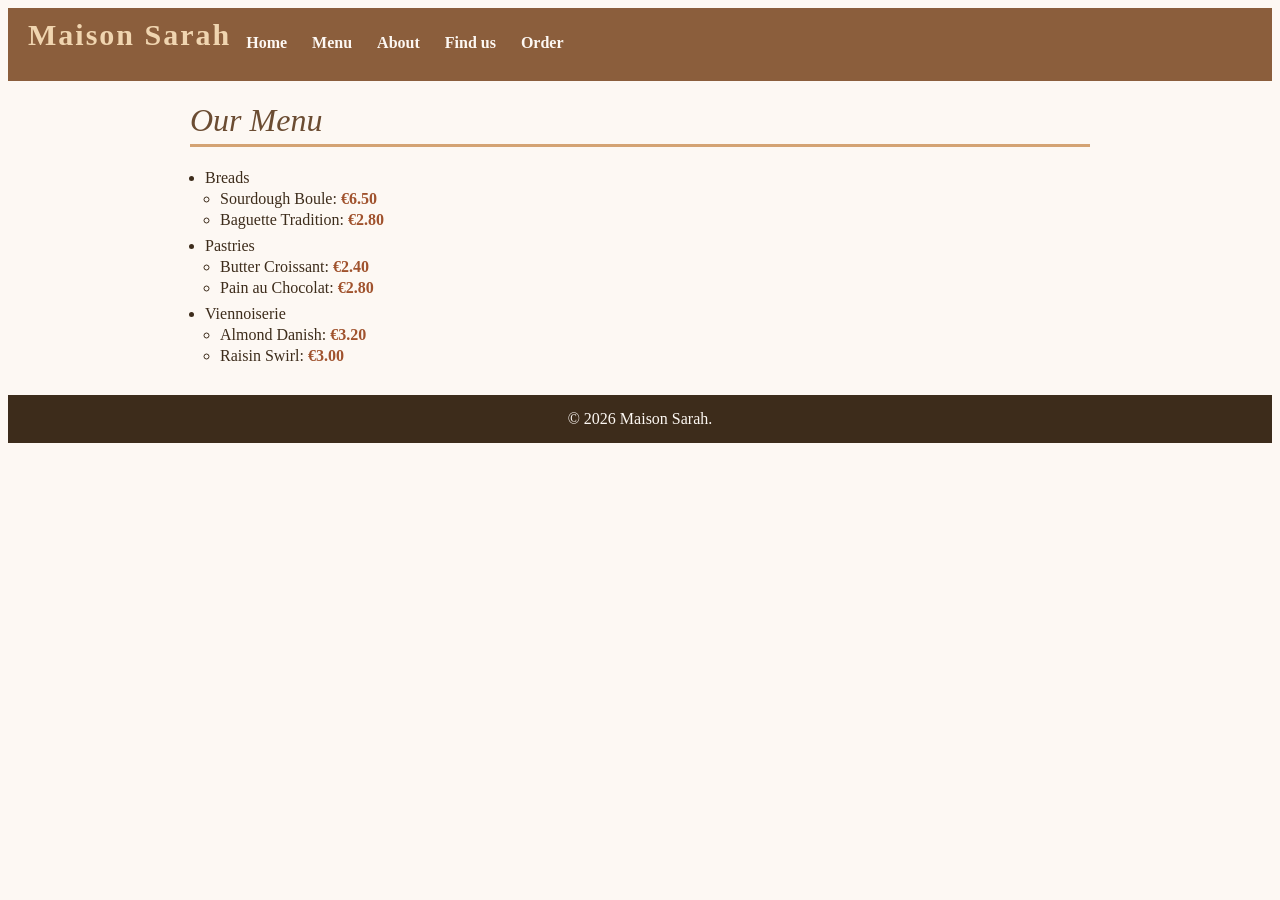
==== menu.html @ f2238221 "css styles added" ====
<!doctype HTML>
<html lang="en">
  <head>
    <meta charset="utf-8">
    <meta name="viewport" content="width=device-width, initial-scale=1.0">
    <title>Maison Sarah - Menu</title>
    <link rel="stylesheet" href="styles.css">
  </head>
  <body>
    <header>
      <div class="brand">Maison Sarah</div>
      <nav>
        <ul>
          <li><a href="index.html">Home</a></li>
          <li><a href="menu.html">Menu</a></li>
          <li><a href="index.html#about">About</a></li>
          <li><a href="index.html#find-us">Find us</a></li>
          <li><a href="order.html">Order</a></li>
        </ul>
      </nav>
    </header>
    <main>
      <h1 class="tagline">Our Menu</h1>
      <ul>
        <li>
          Breads
          <ul>
            <li>Sourdough Boule: <span class="price">€6.50</span></li>
            <li>Baguette Tradition: <span class="price">€2.80</span></li>
          </ul>
        </li>
        <li>
          Pastries
          <ul>
            <li>Butter Croissant: <span class="price">€2.40</span></li>
            <li>Pain au Chocolat: <span class="price">€2.80</span></li>
          </ul>
        </li>
        <li>
          Viennoiserie
          <ul>
            <li>Almond Danish: <span class="price">€3.20</span></li>
            <li>Raisin Swirl: <span class="price">€3.00</span></li>
          </ul>
        </li>
      </ul>
    </main>
    <footer>
      <p>&copy; 2026 Maison Sarah.</p>
    </footer>
  </body>
</html>
---- styles.css ----
body {
  background-color: #fdf8f3;
  color: #3d2c1b;
}

header {
  background-color: #8b5e3c;
  padding: 10px 20px;
}

nav ul {
  list-style: none;
  display: flex;
  gap: 25px;
}

nav a {
  color: #fdf8f3;
  text-decoration: none;
  font-weight: bold;
}

nav a:hover {
  color: #f0d5b0;
}

main {
  max-width: 900px;
  margin: 20px auto;
  padding: 0 20px;
}

h1 {
  color: #5a3a22;
  border-bottom: 3px solid #d4a373;
  padding-bottom: 5px;
}

h2 {
  color: #6b4c32;
  margin-top: 20px;
}

p {
  margin-bottom: 15px;
}

strong {
  color: #5a3a22;
}

em {
  color: #8b5e3c;
  font-style: italic;
}

img {
  max-width: 100%;
  height: auto;
  border-radius: 8px;
  box-shadow: 0 4px 12px rgba(0,0,0,0.1);
  margin: 15px 0;
}

address {
  font-style: normal;
  background-color: #f0e5d8;
  padding: 15px;
  border-radius: 8px;
  margin: 10px 0;
}

a {
  color: #8b5e3c;
}

a:hover {
  color: #5a3a22;
}

section {
  margin-bottom: 30px;
}

footer {
  background-color: #3d2c1b;
  color: #fdf8f3;
  text-align: center;
  padding: 15px;
  margin-top: 30px;
}

footer p {
  margin: 0;
}

ul {
  padding-left: 15px;
}

ul ul {
  margin-top: 3px;
  margin-bottom: 8px;
}

li {
  margin-bottom: 3px;
}

span {
  font-weight: bold;
  color: #8b5e3c;
}

.brand {
  float: left;
  font-size: 30px;
  font-weight: bold;
  color: #f0d5b0;
  letter-spacing: 2px;
}

.tagline {
  font-weight: normal;
  color: #6b4c32;
  font-style: italic;
}

.price {
  color: #a0522d;
  font-weight: bold;
}
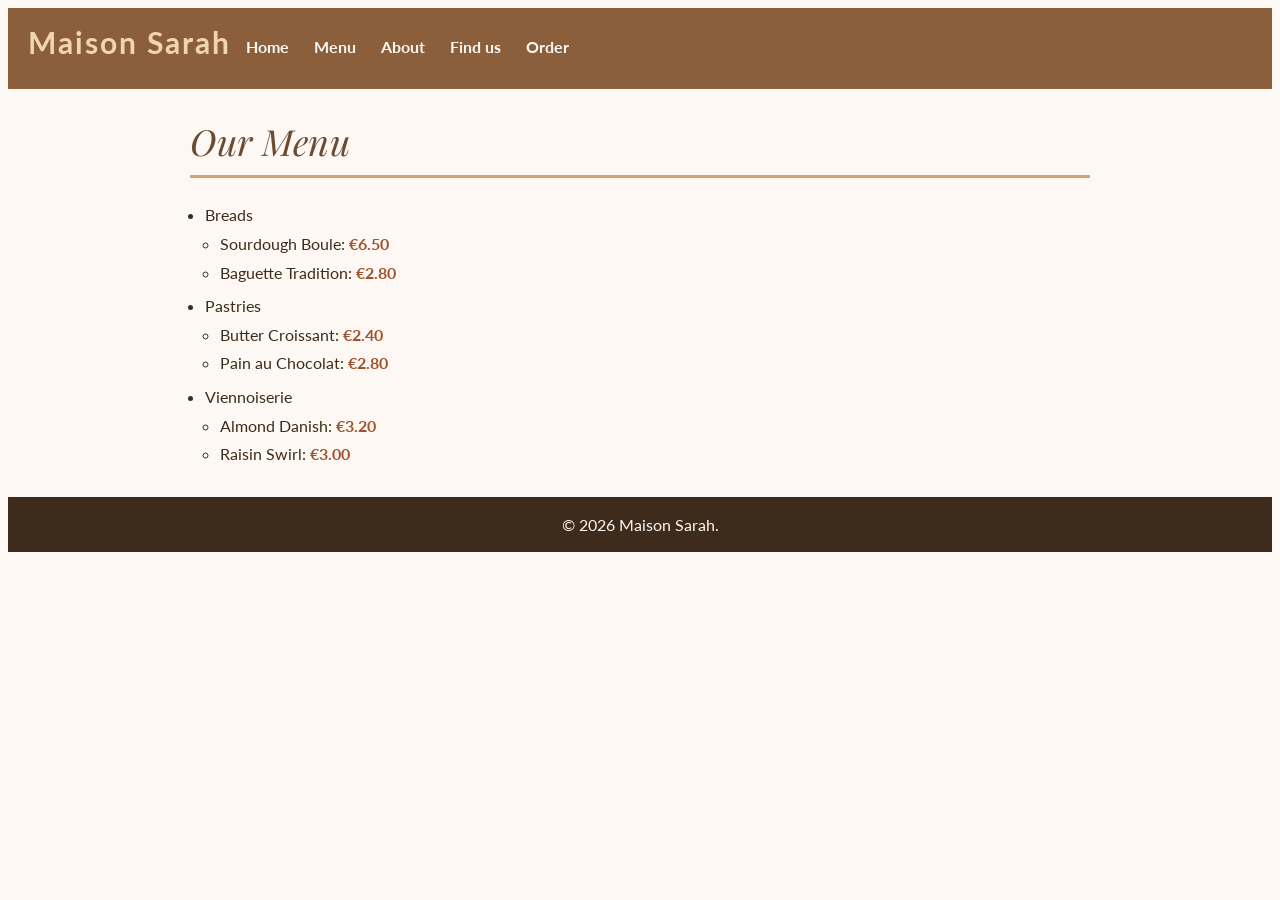
==== commit 9dfefed8: "Add type system with Playfair Display and Lato on a rem scale" ====
--- a/menu.html
+++ b/menu.html
@@ -4,6 +4,9 @@
     <meta charset="utf-8">
     <meta name="viewport" content="width=device-width, initial-scale=1.0">
     <title>Maison Sarah - Menu</title>
+    <link rel="preconnect" href="https://fonts.googleapis.com">
+    <link rel="preconnect" href="https://fonts.gstatic.com" crossorigin>
+    <link href="https://fonts.googleapis.com/css2?family=Lato:wght@400;700&family=Playfair+Display:wght@600;700&display=swap" rel="stylesheet">
     <link rel="stylesheet" href="styles.css">
   </head>
   <body>
--- a/styles.css
+++ b/styles.css
@@ -1,4 +1,10 @@
+html {
+  font-size: 62.5%;
+}
 body {
+  font-size: 1.6rem;
+  font-family: "Lato", sans-serif;
+  line-height: 1.6;
   background-color: #fdf8f3;
   color: #3d2c1b;
 }
@@ -31,12 +37,17 @@
 }
 
 h1 {
+  font-family: "Playfair Display", serif;
+  font-size: 3.6rem;
+  letter-spacing: 0.05rem;
   color: #5a3a22;
   border-bottom: 3px solid #d4a373;
   padding-bottom: 5px;
 }
 
 h2 {
+  font-family: "Playfair Display", serif;
+  font-size: 2.4rem;
   color: #6b4c32;
   margin-top: 20px;
 }
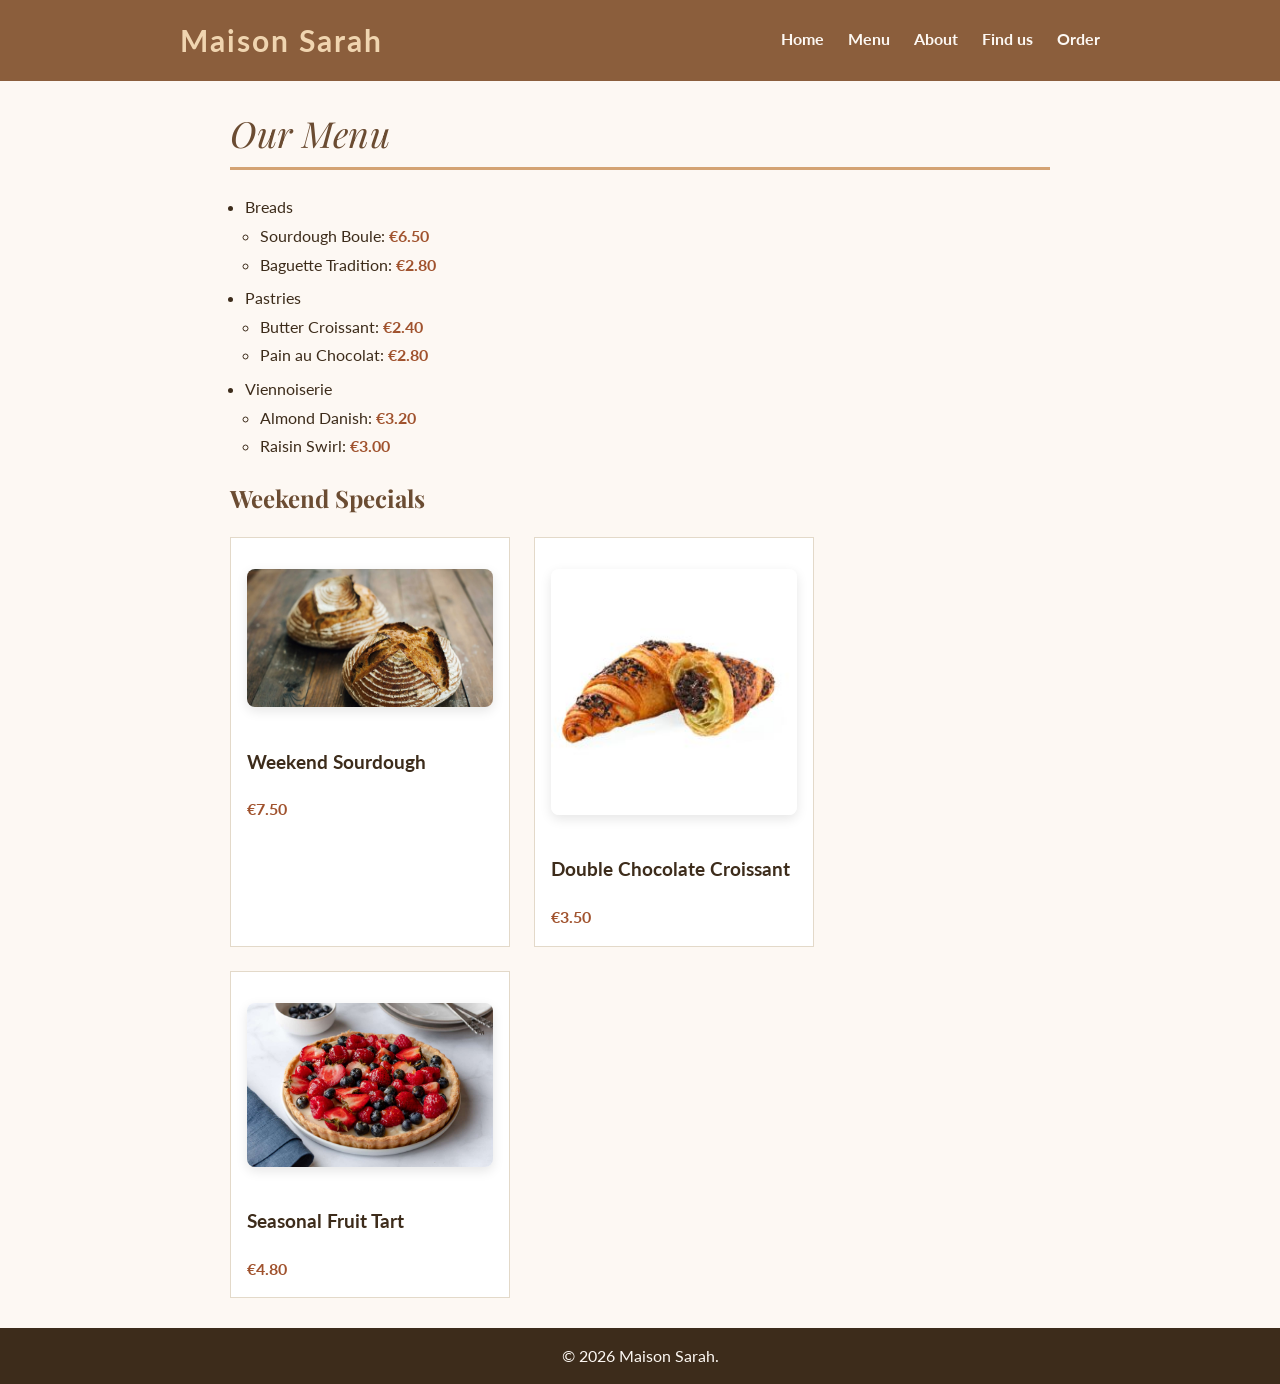
==== commit 23744f79: "Add container, flexbox nav, and weekend specials card row" ====
--- a/menu.html
+++ b/menu.html
@@ -1,55 +1,94 @@
-<!doctype HTML>
+<!doctype html>
 <html lang="en">
   <head>
-    <meta charset="utf-8">
-    <meta name="viewport" content="width=device-width, initial-scale=1.0">
+    <meta charset="utf-8" />
+    <meta name="viewport" content="width=device-width, initial-scale=1.0" />
     <title>Maison Sarah - Menu</title>
-    <link rel="preconnect" href="https://fonts.googleapis.com">
-    <link rel="preconnect" href="https://fonts.gstatic.com" crossorigin>
-    <link href="https://fonts.googleapis.com/css2?family=Lato:wght@400;700&family=Playfair+Display:wght@600;700&display=swap" rel="stylesheet">
-    <link rel="stylesheet" href="styles.css">
+    <link rel="preconnect" href="https://fonts.googleapis.com" />
+    <link rel="preconnect" href="https://fonts.gstatic.com" crossorigin />
+    <link
+      href="https://fonts.googleapis.com/css2?family=Lato:wght@400;700&family=Playfair+Display:wght@600;700&display=swap"
+      rel="stylesheet"
+    />
+    <link rel="stylesheet" href="styles.css" />
   </head>
   <body>
     <header>
-      <div class="brand">Maison Sarah</div>
-      <nav>
-        <ul>
-          <li><a href="index.html">Home</a></li>
-          <li><a href="menu.html">Menu</a></li>
-          <li><a href="index.html#about">About</a></li>
-          <li><a href="index.html#find-us">Find us</a></li>
-          <li><a href="order.html">Order</a></li>
-        </ul>
-      </nav>
+      <div class="container header-bar">
+        <div class="brand">Maison Sarah</div>
+        <nav>
+          <ul>
+            <li><a href="index.html">Home</a></li>
+            <li><a href="menu.html">Menu</a></li>
+            <li><a href="index.html#about">About</a></li>
+            <li><a href="index.html#find-us">Find us</a></li>
+            <li><a href="order.html">Order</a></li>
+          </ul>
+        </nav>
+      </div>
     </header>
     <main>
-      <h1 class="tagline">Our Menu</h1>
-      <ul>
-        <li>
-          Breads
-          <ul>
-            <li>Sourdough Boule: <span class="price">€6.50</span></li>
-            <li>Baguette Tradition: <span class="price">€2.80</span></li>
-          </ul>
-        </li>
-        <li>
-          Pastries
-          <ul>
-            <li>Butter Croissant: <span class="price">€2.40</span></li>
-            <li>Pain au Chocolat: <span class="price">€2.80</span></li>
-          </ul>
-        </li>
-        <li>
-          Viennoiserie
-          <ul>
-            <li>Almond Danish: <span class="price">€3.20</span></li>
-            <li>Raisin Swirl: <span class="price">€3.00</span></li>
-          </ul>
-        </li>
-      </ul>
+      <div class="container">
+        <h1 class="tagline">Our Menu</h1>
+        <ul>
+          <li>
+            Breads
+            <ul>
+              <li>Sourdough Boule: <span class="price">€6.50</span></li>
+              <li>Baguette Tradition: <span class="price">€2.80</span></li>
+            </ul>
+          </li>
+          <li>
+            Pastries
+            <ul>
+              <li>Butter Croissant: <span class="price">€2.40</span></li>
+              <li>Pain au Chocolat: <span class="price">€2.80</span></li>
+            </ul>
+          </li>
+          <li>
+            Viennoiserie
+            <ul>
+              <li>Almond Danish: <span class="price">€3.20</span></li>
+              <li>Raisin Swirl: <span class="price">€3.00</span></li>
+            </ul>
+          </li>
+        </ul>
+        <section id="weekend-specials">
+          <h2>Weekend Specials</h2>
+          <div class="card-row">
+            <article class="card">
+              <img
+                src="images/sourdough.png"
+                alt="A large round sourdough loaf"
+                loading="lazy"
+              />
+              <h3>Weekend Sourdough</h3>
+              <span class="price">€7.50</span>
+            </article>
+            <article class="card">
+              <img
+                src="images/chocolate-croissant.jpg"
+                alt="croissant with dark chocolate"
+                loading="lazy"
+              />
+              <h3>Double Chocolate Croissant</h3>
+              <span class="price">€3.50</span>
+            </article>
+            <article class="card">
+              <img
+                src="images/fruit-tart.jpg"
+                alt="fruit tart topped with fresh strawberries and blueberries."
+                loading="lazy"
+              />
+              <h3>Seasonal Fruit Tart</h3>
+              <span class="price">€4.80</span>
+            </article>
+          </div>
+        </section>
+      </div>
     </main>
     <footer>
       <p>&copy; 2026 Maison Sarah.</p>
     </footer>
   </body>
-</html>+</html>
--- a/styles.css
+++ b/styles.css
@@ -1,3 +1,7 @@
+* {
+  box-sizing: border-box;
+}
+
 html {
   font-size: 62.5%;
 }
@@ -7,6 +11,7 @@
   line-height: 1.6;
   background-color: #fdf8f3;
   color: #3d2c1b;
+  margin: 0;
 }
 
 header {
@@ -14,10 +19,21 @@
   padding: 10px 20px;
 }
 
+.header-bar {
+  display: flex;
+  justify-content: space-between;
+  align-items: center;
+  padding: 1.2rem 2rem;
+}
+
+nav {
+  display: flex;
+}
+
 nav ul {
   list-style: none;
   display: flex;
-  gap: 25px;
+  gap: 2.4rem;
 }
 
 nav a {
@@ -34,6 +50,12 @@
   max-width: 900px;
   margin: 20px auto;
   padding: 0 20px;
+}
+
+.container {
+  max-width: 96rem;
+  margin: 0 auto;
+  padding: 0 2rem;
 }
 
 h1 {
@@ -69,7 +91,7 @@
   max-width: 100%;
   height: auto;
   border-radius: 8px;
-  box-shadow: 0 4px 12px rgba(0,0,0,0.1);
+  box-shadow: 0 4px 12px rgba(0, 0, 0, 0.1);
   margin: 15px 0;
 }
 
@@ -141,3 +163,20 @@
   color: #a0522d;
   font-weight: bold;
 }
+
+.card-row {
+  display: flex;
+  flex-wrap: wrap;
+  gap: 2.4rem;
+}
+
+.card {
+  background-color: #ffffff;
+  border: 1px solid #e3d9c9;
+  padding: 1.6rem;
+  max-width: 28rem;
+}
+
+.card img {
+  width: 100%;
+}
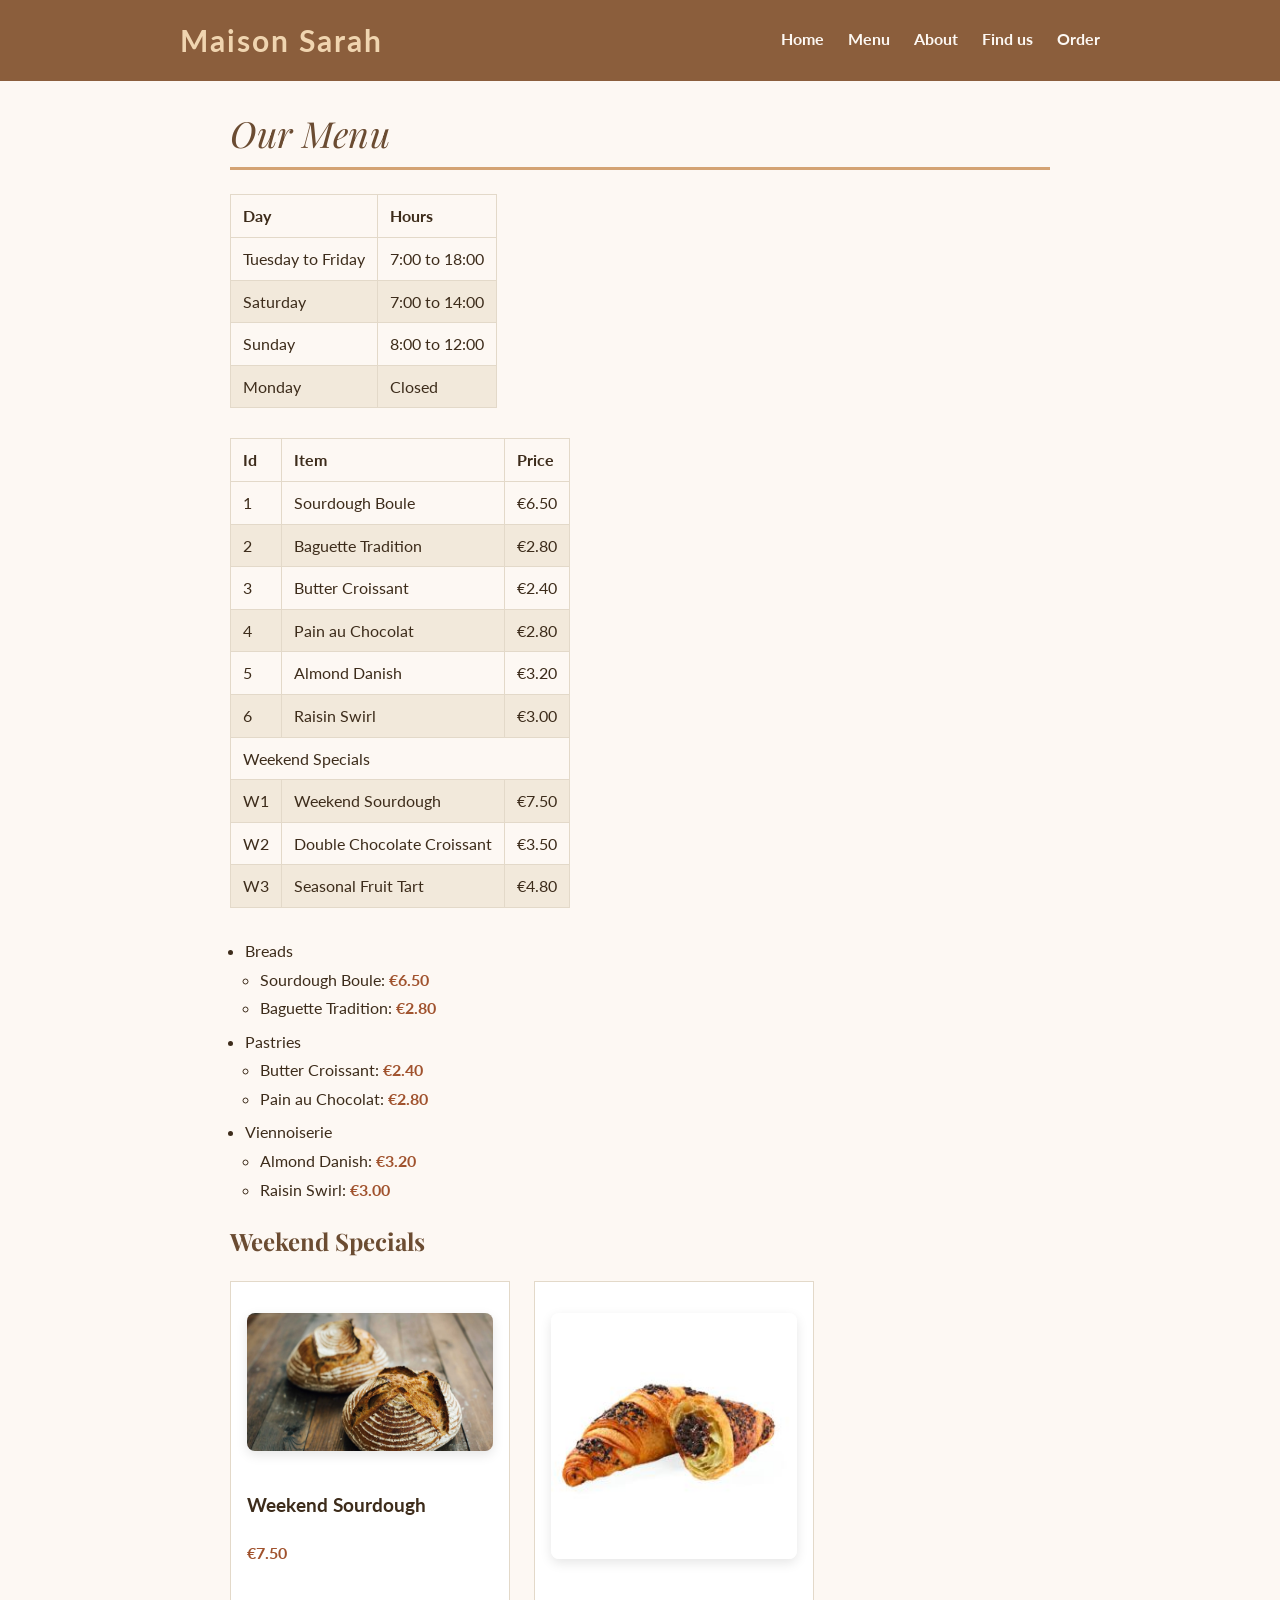
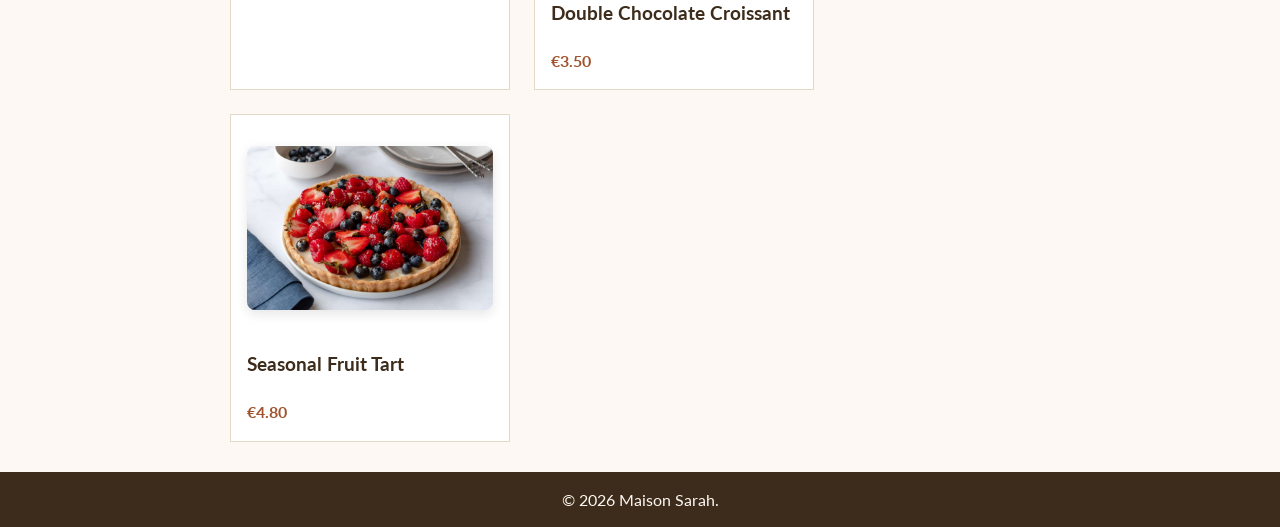
==== commit 93f30fe4: "Add hours and price tables and the weekend pre-order form" ====
--- a/menu.html
+++ b/menu.html
@@ -30,6 +30,95 @@
     <main>
       <div class="container">
         <h1 class="tagline">Our Menu</h1>
+        <section id="openning-times">
+          <table>
+            <thead>
+              <tr>
+                <th>Day</th>
+                <th>Hours</th>
+              </tr>
+            </thead>
+            <tbody>
+              <tr>
+                <td>Tuesday to Friday</td>
+                <td>7:00 to 18:00</td>
+              </tr>
+              <tr>
+                <td>Saturday</td>
+                <td>7:00 to 14:00</td>
+              </tr>
+              <tr>
+                <td>Sunday</td>
+                <td>8:00 to 12:00</td>
+              </tr>
+              <tr>
+                <td>Monday</td>
+                <td>Closed</td>
+              </tr>
+            </tbody>
+          </table>
+        </section>
+        <section id="pricing">
+          <table>
+            <thead>
+              <tr>
+                <th>Id</th>
+                <th>Item</th>
+                <th>Price</th>
+              </tr>
+            </thead>
+            <tbody>
+              <tr>
+                <td>1</td>
+                <td>Sourdough Boule</td>
+                <td>€6.50</td>
+              </tr>
+              <tr>
+                <td>2</td>
+                <td>Baguette Tradition</td>
+                <td>€2.80</td>
+              </tr>
+              <tr>
+                <td>3</td>
+                <td>Butter Croissant</td>
+                <td>€2.40</td>
+              </tr>
+              <tr>
+                <td>4</td>
+                <td>Pain au Chocolat</td>
+                <td>€2.80</td>
+              </tr>
+              <tr>
+                <td>5</td>
+                <td>Almond Danish</td>
+                <td>€3.20</td>
+              </tr>
+              <tr>
+                <td>6</td>
+                <td>Raisin Swirl</td>
+                <td>€3.00</td>
+              </tr>
+              <tr>
+                <td colspan="3">Weekend Specials</td>
+              </tr>
+              <tr>
+                <td>W1</td>
+                <td>Weekend Sourdough</td>
+                <td>€7.50</td>
+              </tr>
+              <tr>
+                <td>W2</td>
+                <td>Double Chocolate Croissant</td>
+                <td>€3.50</td>
+              </tr>
+              <tr>
+                <td>W3</td>
+                <td>Seasonal Fruit Tart</td>
+                <td>€4.80</td>
+              </tr>
+            </tbody>
+          </table>
+        </section>
         <ul>
           <li>
             Breads
--- a/styles.css
+++ b/styles.css
@@ -180,3 +180,144 @@
 .card img {
   width: 100%;
 }
+
+table {
+  border-collapse: collapse;
+}
+
+th,
+td {
+  border: 1px solid #e3d9c9;
+  padding: 0.8rem 1.2rem;
+  text-align: left;
+}
+
+tbody tr:nth-child(even) {
+  background-color: #f2e9db;
+}
+
+.field {
+  padding: 0.8rem;
+  border: 1px solid #c9bda9;
+  width: 100%;
+  max-width: 40rem;
+  background: #fff;
+  border-radius: 4px;
+  box-sizing: border-box;
+}
+
+.field:focus {
+  outline: 3px solid #e9b872;
+  outline-offset: 1px;
+  border-color: #d4a35a;
+}
+
+.field:required {
+  border-left: 4px solid #8a5a2e;
+}
+
+label {
+  display: block;
+  font-weight: 700;
+  margin-bottom: 0.4rem;
+  font-family: "Lato", sans-serif;
+  font-size: 1.6rem;
+  color: #2d241a;
+}
+.choice {
+  display: flex;
+  align-items: center;
+  gap: 0.6rem;
+  margin-bottom: 0.6rem;
+  font-family: "Lato", sans-serif;
+  font-size: 1.6rem;
+}
+
+.choice label {
+  display: inline;
+  font-weight: 400;
+  margin-bottom: 0;
+  font-size: 1.6rem;
+  cursor: pointer;
+}
+
+.choice input[type="radio"],
+.choice input[type="checkbox"] {
+  width: 1.8rem;
+  height: 1.8rem;
+  accent-color: #8a5a2e;
+  flex-shrink: 0;
+  cursor: pointer;
+}
+
+.field-group {
+  margin-bottom: 2.4rem;
+}
+
+.field-group legend {
+  font-family: "Playfair Display", serif;
+  font-weight: 700;
+  font-size: 2rem;
+  color: #3a2c1e;
+  margin-bottom: 0.8rem;
+  padding: 0;
+}
+fieldset {
+  border: none;
+  padding: 0;
+  margin: 0 0 2.8rem 0;
+}
+.submit-wrap {
+  margin-top: 1.6rem;
+}
+
+.btn-submit {
+  background: #8a5a2e;
+  border: none;
+  padding: 1rem 3.2rem;
+  color: #fff;
+  border-radius: 40px;
+  border: 1px solid #6f4a27;
+}
+
+.btn-submit:hover {
+  background: #704a24;
+}
+
+.btn-submit:focus {
+  outline: 3px solid #e9b872;
+  outline-offset: 2px;
+}
+
+textarea.field {
+  resize: vertical;
+  min-height: 8rem;
+  font-family: "Lato", sans-serif;
+}
+
+select.field {
+  appearance: auto;
+  background: #fff;
+  font-family: "Lato", sans-serif;
+}
+
+.choice-group {
+  display: flex;
+  flex-direction: column;
+  gap: 0.2rem;
+  margin-top: 0.2rem;
+}
+
+.note-hint {
+  font-size: 1.4rem;
+  color: #5a4d3c;
+  margin-top: -0.2rem;
+  margin-bottom: 0.6rem;
+  font-family: "Lato", sans-serif;
+}
+
+.order-form-container {
+  max-width: 70rem;
+  margin: 0 auto;
+  padding: 1rem 0 2rem;
+}
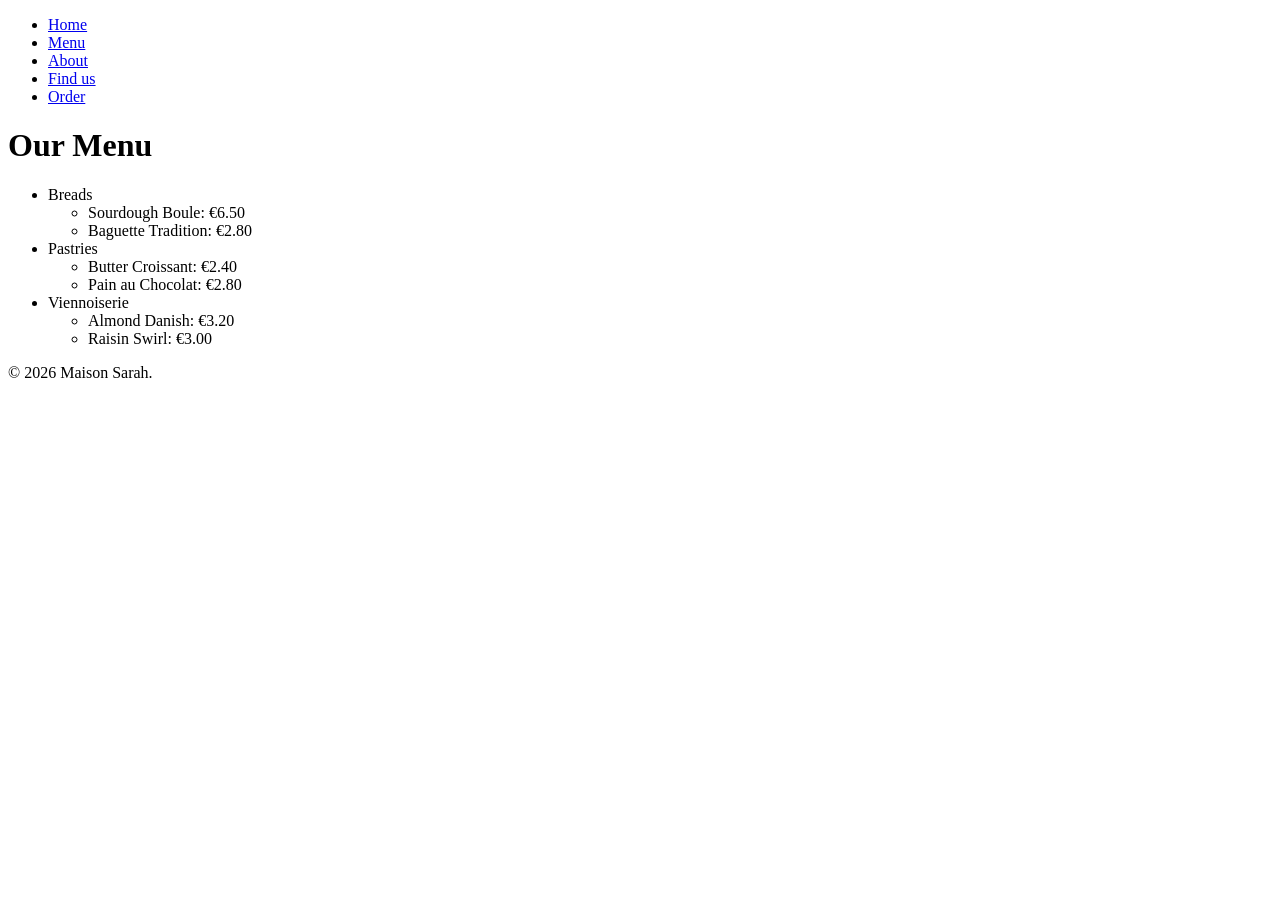
==== commit 6b5a4bdc: "Merge pull request #2 from mega6382/exercise-03-page-structure Exercise 03 page structure" ====
--- a/menu.html
+++ b/menu.html
@@ -1,183 +1,50 @@
-<!doctype html>
+<!doctype HTML>
 <html lang="en">
   <head>
-    <meta charset="utf-8" />
-    <meta name="viewport" content="width=device-width, initial-scale=1.0" />
+    <meta charset="utf-8">
+    <meta name="viewport" content="width=device-width, initial-scale=1.0">
     <title>Maison Sarah - Menu</title>
-    <link rel="preconnect" href="https://fonts.googleapis.com" />
-    <link rel="preconnect" href="https://fonts.gstatic.com" crossorigin />
-    <link
-      href="https://fonts.googleapis.com/css2?family=Lato:wght@400;700&family=Playfair+Display:wght@600;700&display=swap"
-      rel="stylesheet"
-    />
-    <link rel="stylesheet" href="styles.css" />
   </head>
   <body>
     <header>
-      <div class="container header-bar">
-        <div class="brand">Maison Sarah</div>
-        <nav>
-          <ul>
-            <li><a href="index.html">Home</a></li>
-            <li><a href="menu.html">Menu</a></li>
-            <li><a href="index.html#about">About</a></li>
-            <li><a href="index.html#find-us">Find us</a></li>
-            <li><a href="order.html">Order</a></li>
-          </ul>
-        </nav>
-      </div>
+      <nav>
+        <ul>
+          <li><a href="index.html">Home</a></li>
+          <li><a href="menu.html">Menu</a></li>
+          <li><a href="index.html#about">About</a></li>
+          <li><a href="index.html#find-us">Find us</a></li>
+          <li><a href="order.html">Order</a></li>
+        </ul>
+      </nav>
     </header>
     <main>
-      <div class="container">
-        <h1 class="tagline">Our Menu</h1>
-        <section id="openning-times">
-          <table>
-            <thead>
-              <tr>
-                <th>Day</th>
-                <th>Hours</th>
-              </tr>
-            </thead>
-            <tbody>
-              <tr>
-                <td>Tuesday to Friday</td>
-                <td>7:00 to 18:00</td>
-              </tr>
-              <tr>
-                <td>Saturday</td>
-                <td>7:00 to 14:00</td>
-              </tr>
-              <tr>
-                <td>Sunday</td>
-                <td>8:00 to 12:00</td>
-              </tr>
-              <tr>
-                <td>Monday</td>
-                <td>Closed</td>
-              </tr>
-            </tbody>
-          </table>
-        </section>
-        <section id="pricing">
-          <table>
-            <thead>
-              <tr>
-                <th>Id</th>
-                <th>Item</th>
-                <th>Price</th>
-              </tr>
-            </thead>
-            <tbody>
-              <tr>
-                <td>1</td>
-                <td>Sourdough Boule</td>
-                <td>€6.50</td>
-              </tr>
-              <tr>
-                <td>2</td>
-                <td>Baguette Tradition</td>
-                <td>€2.80</td>
-              </tr>
-              <tr>
-                <td>3</td>
-                <td>Butter Croissant</td>
-                <td>€2.40</td>
-              </tr>
-              <tr>
-                <td>4</td>
-                <td>Pain au Chocolat</td>
-                <td>€2.80</td>
-              </tr>
-              <tr>
-                <td>5</td>
-                <td>Almond Danish</td>
-                <td>€3.20</td>
-              </tr>
-              <tr>
-                <td>6</td>
-                <td>Raisin Swirl</td>
-                <td>€3.00</td>
-              </tr>
-              <tr>
-                <td colspan="3">Weekend Specials</td>
-              </tr>
-              <tr>
-                <td>W1</td>
-                <td>Weekend Sourdough</td>
-                <td>€7.50</td>
-              </tr>
-              <tr>
-                <td>W2</td>
-                <td>Double Chocolate Croissant</td>
-                <td>€3.50</td>
-              </tr>
-              <tr>
-                <td>W3</td>
-                <td>Seasonal Fruit Tart</td>
-                <td>€4.80</td>
-              </tr>
-            </tbody>
-          </table>
-        </section>
-        <ul>
-          <li>
-            Breads
-            <ul>
-              <li>Sourdough Boule: <span class="price">€6.50</span></li>
-              <li>Baguette Tradition: <span class="price">€2.80</span></li>
-            </ul>
-          </li>
-          <li>
-            Pastries
-            <ul>
-              <li>Butter Croissant: <span class="price">€2.40</span></li>
-              <li>Pain au Chocolat: <span class="price">€2.80</span></li>
-            </ul>
-          </li>
-          <li>
-            Viennoiserie
-            <ul>
-              <li>Almond Danish: <span class="price">€3.20</span></li>
-              <li>Raisin Swirl: <span class="price">€3.00</span></li>
-            </ul>
-          </li>
-        </ul>
-        <section id="weekend-specials">
-          <h2>Weekend Specials</h2>
-          <div class="card-row">
-            <article class="card">
-              <img
-                src="images/sourdough.png"
-                alt="A large round sourdough loaf"
-                loading="lazy"
-              />
-              <h3>Weekend Sourdough</h3>
-              <span class="price">€7.50</span>
-            </article>
-            <article class="card">
-              <img
-                src="images/chocolate-croissant.jpg"
-                alt="croissant with dark chocolate"
-                loading="lazy"
-              />
-              <h3>Double Chocolate Croissant</h3>
-              <span class="price">€3.50</span>
-            </article>
-            <article class="card">
-              <img
-                src="images/fruit-tart.jpg"
-                alt="fruit tart topped with fresh strawberries and blueberries."
-                loading="lazy"
-              />
-              <h3>Seasonal Fruit Tart</h3>
-              <span class="price">€4.80</span>
-            </article>
-          </div>
-        </section>
-      </div>
+      <h1>Our Menu</h1>
+      <ul>
+        <li>
+          Breads
+          <ul>
+            <li>Sourdough Boule: <span>€6.50</span></li>
+            <li>Baguette Tradition: <span>€2.80</span></li>
+          </ul>
+        </li>
+        <li>
+          Pastries
+          <ul>
+            <li>Butter Croissant: <span>€2.40</span></li>
+            <li>Pain au Chocolat: <span>€2.80</span></li>
+          </ul>
+        </li>
+        <li>
+          Viennoiserie
+          <ul>
+            <li>Almond Danish: <span>€3.20</span></li>
+            <li>Raisin Swirl: <span>€3.00</span></li>
+          </ul>
+        </li>
+      </ul>
     </main>
     <footer>
       <p>&copy; 2026 Maison Sarah.</p>
     </footer>
   </body>
-</html>
+</html>
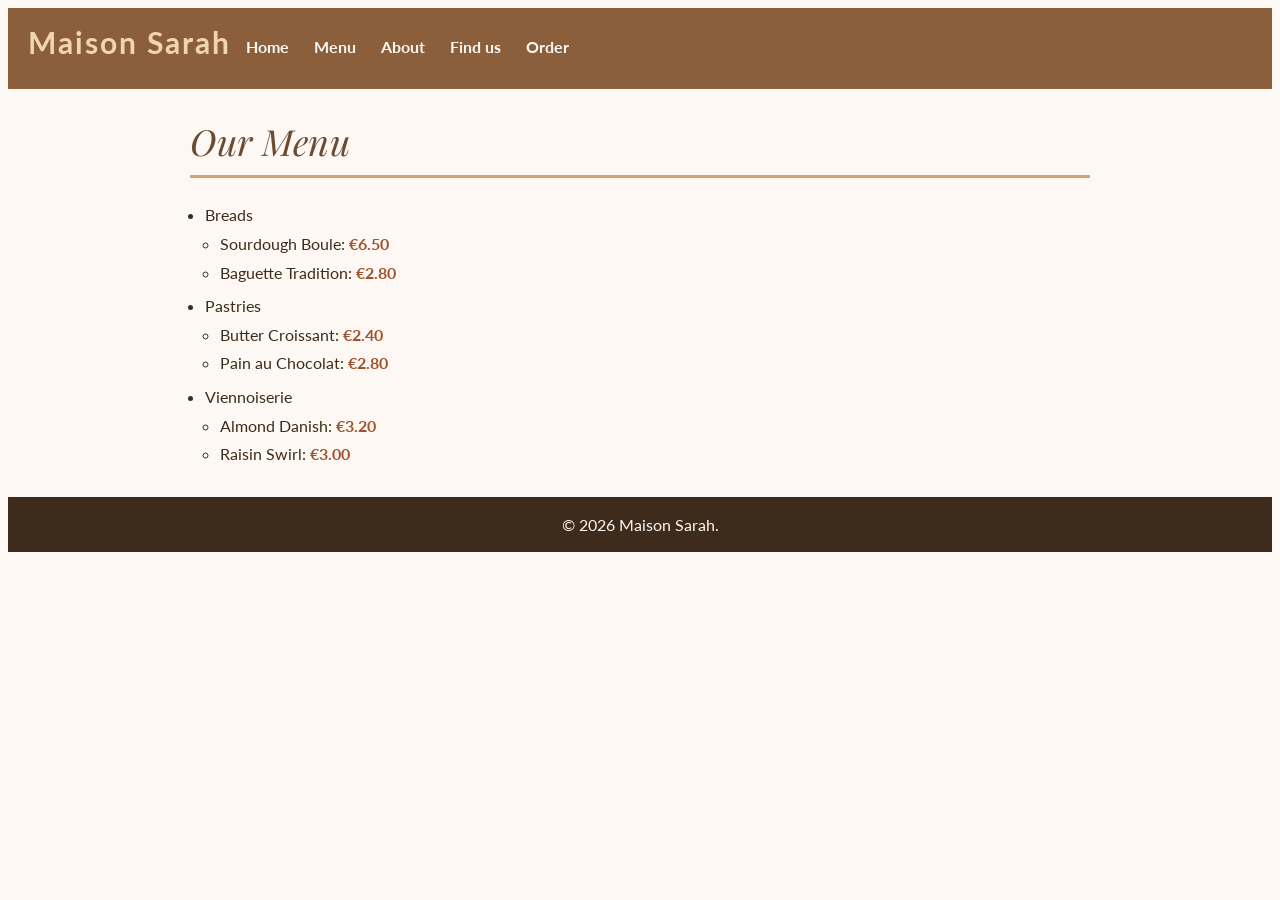
==== commit 5274811b: "Merge pull request #4 from mega6382/exercise-05-typography Exercise 05 typography" ====
--- a/menu.html
+++ b/menu.html
@@ -4,9 +4,14 @@
     <meta charset="utf-8">
     <meta name="viewport" content="width=device-width, initial-scale=1.0">
     <title>Maison Sarah - Menu</title>
+    <link rel="preconnect" href="https://fonts.googleapis.com">
+    <link rel="preconnect" href="https://fonts.gstatic.com" crossorigin>
+    <link href="https://fonts.googleapis.com/css2?family=Lato:wght@400;700&family=Playfair+Display:wght@600;700&display=swap" rel="stylesheet">
+    <link rel="stylesheet" href="styles.css">
   </head>
   <body>
     <header>
+      <div class="brand">Maison Sarah</div>
       <nav>
         <ul>
           <li><a href="index.html">Home</a></li>
@@ -18,27 +23,27 @@
       </nav>
     </header>
     <main>
-      <h1>Our Menu</h1>
+      <h1 class="tagline">Our Menu</h1>
       <ul>
         <li>
           Breads
           <ul>
-            <li>Sourdough Boule: <span>€6.50</span></li>
-            <li>Baguette Tradition: <span>€2.80</span></li>
+            <li>Sourdough Boule: <span class="price">€6.50</span></li>
+            <li>Baguette Tradition: <span class="price">€2.80</span></li>
           </ul>
         </li>
         <li>
           Pastries
           <ul>
-            <li>Butter Croissant: <span>€2.40</span></li>
-            <li>Pain au Chocolat: <span>€2.80</span></li>
+            <li>Butter Croissant: <span class="price">€2.40</span></li>
+            <li>Pain au Chocolat: <span class="price">€2.80</span></li>
           </ul>
         </li>
         <li>
           Viennoiserie
           <ul>
-            <li>Almond Danish: <span>€3.20</span></li>
-            <li>Raisin Swirl: <span>€3.00</span></li>
+            <li>Almond Danish: <span class="price">€3.20</span></li>
+            <li>Raisin Swirl: <span class="price">€3.00</span></li>
           </ul>
         </li>
       </ul>
--- a/styles.css
+++ b/styles.css
@@ -0,0 +1,143 @@
+html {
+  font-size: 62.5%;
+}
+body {
+  font-size: 1.6rem;
+  font-family: "Lato", sans-serif;
+  line-height: 1.6;
+  background-color: #fdf8f3;
+  color: #3d2c1b;
+}
+
+header {
+  background-color: #8b5e3c;
+  padding: 10px 20px;
+}
+
+nav ul {
+  list-style: none;
+  display: flex;
+  gap: 25px;
+}
+
+nav a {
+  color: #fdf8f3;
+  text-decoration: none;
+  font-weight: bold;
+}
+
+nav a:hover {
+  color: #f0d5b0;
+}
+
+main {
+  max-width: 900px;
+  margin: 20px auto;
+  padding: 0 20px;
+}
+
+h1 {
+  font-family: "Playfair Display", serif;
+  font-size: 3.6rem;
+  letter-spacing: 0.05rem;
+  color: #5a3a22;
+  border-bottom: 3px solid #d4a373;
+  padding-bottom: 5px;
+}
+
+h2 {
+  font-family: "Playfair Display", serif;
+  font-size: 2.4rem;
+  color: #6b4c32;
+  margin-top: 20px;
+}
+
+p {
+  margin-bottom: 15px;
+}
+
+strong {
+  color: #5a3a22;
+}
+
+em {
+  color: #8b5e3c;
+  font-style: italic;
+}
+
+img {
+  max-width: 100%;
+  height: auto;
+  border-radius: 8px;
+  box-shadow: 0 4px 12px rgba(0,0,0,0.1);
+  margin: 15px 0;
+}
+
+address {
+  font-style: normal;
+  background-color: #f0e5d8;
+  padding: 15px;
+  border-radius: 8px;
+  margin: 10px 0;
+}
+
+a {
+  color: #8b5e3c;
+}
+
+a:hover {
+  color: #5a3a22;
+}
+
+section {
+  margin-bottom: 30px;
+}
+
+footer {
+  background-color: #3d2c1b;
+  color: #fdf8f3;
+  text-align: center;
+  padding: 15px;
+  margin-top: 30px;
+}
+
+footer p {
+  margin: 0;
+}
+
+ul {
+  padding-left: 15px;
+}
+
+ul ul {
+  margin-top: 3px;
+  margin-bottom: 8px;
+}
+
+li {
+  margin-bottom: 3px;
+}
+
+span {
+  font-weight: bold;
+  color: #8b5e3c;
+}
+
+.brand {
+  float: left;
+  font-size: 30px;
+  font-weight: bold;
+  color: #f0d5b0;
+  letter-spacing: 2px;
+}
+
+.tagline {
+  font-weight: normal;
+  color: #6b4c32;
+  font-style: italic;
+}
+
+.price {
+  color: #a0522d;
+  font-weight: bold;
+}
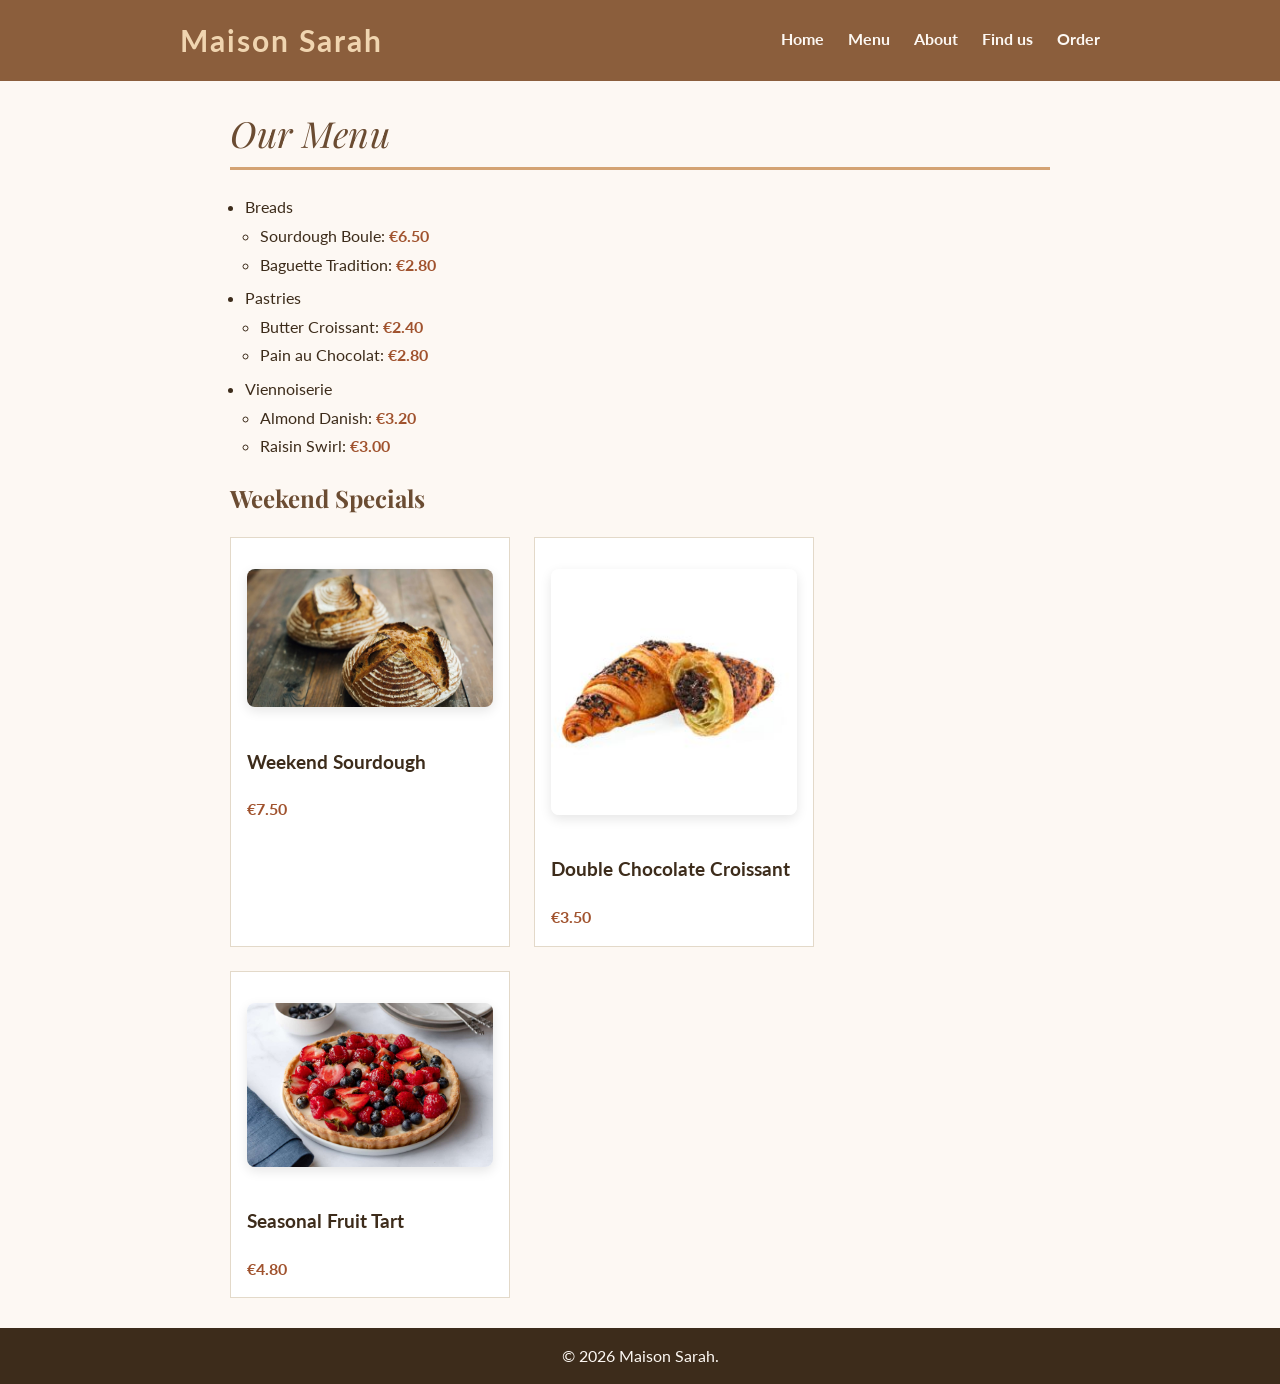
==== commit 0347113d: "Merge pull request #5 from mega6382/exercise-06-layout Exercise 06 layout" ====
--- a/menu.html
+++ b/menu.html
@@ -1,55 +1,94 @@
-<!doctype HTML>
+<!doctype html>
 <html lang="en">
   <head>
-    <meta charset="utf-8">
-    <meta name="viewport" content="width=device-width, initial-scale=1.0">
+    <meta charset="utf-8" />
+    <meta name="viewport" content="width=device-width, initial-scale=1.0" />
     <title>Maison Sarah - Menu</title>
-    <link rel="preconnect" href="https://fonts.googleapis.com">
-    <link rel="preconnect" href="https://fonts.gstatic.com" crossorigin>
-    <link href="https://fonts.googleapis.com/css2?family=Lato:wght@400;700&family=Playfair+Display:wght@600;700&display=swap" rel="stylesheet">
-    <link rel="stylesheet" href="styles.css">
+    <link rel="preconnect" href="https://fonts.googleapis.com" />
+    <link rel="preconnect" href="https://fonts.gstatic.com" crossorigin />
+    <link
+      href="https://fonts.googleapis.com/css2?family=Lato:wght@400;700&family=Playfair+Display:wght@600;700&display=swap"
+      rel="stylesheet"
+    />
+    <link rel="stylesheet" href="styles.css" />
   </head>
   <body>
     <header>
-      <div class="brand">Maison Sarah</div>
-      <nav>
-        <ul>
-          <li><a href="index.html">Home</a></li>
-          <li><a href="menu.html">Menu</a></li>
-          <li><a href="index.html#about">About</a></li>
-          <li><a href="index.html#find-us">Find us</a></li>
-          <li><a href="order.html">Order</a></li>
-        </ul>
-      </nav>
+      <div class="container header-bar">
+        <div class="brand">Maison Sarah</div>
+        <nav>
+          <ul>
+            <li><a href="index.html">Home</a></li>
+            <li><a href="menu.html">Menu</a></li>
+            <li><a href="index.html#about">About</a></li>
+            <li><a href="index.html#find-us">Find us</a></li>
+            <li><a href="order.html">Order</a></li>
+          </ul>
+        </nav>
+      </div>
     </header>
     <main>
-      <h1 class="tagline">Our Menu</h1>
-      <ul>
-        <li>
-          Breads
-          <ul>
-            <li>Sourdough Boule: <span class="price">€6.50</span></li>
-            <li>Baguette Tradition: <span class="price">€2.80</span></li>
-          </ul>
-        </li>
-        <li>
-          Pastries
-          <ul>
-            <li>Butter Croissant: <span class="price">€2.40</span></li>
-            <li>Pain au Chocolat: <span class="price">€2.80</span></li>
-          </ul>
-        </li>
-        <li>
-          Viennoiserie
-          <ul>
-            <li>Almond Danish: <span class="price">€3.20</span></li>
-            <li>Raisin Swirl: <span class="price">€3.00</span></li>
-          </ul>
-        </li>
-      </ul>
+      <div class="container">
+        <h1 class="tagline">Our Menu</h1>
+        <ul>
+          <li>
+            Breads
+            <ul>
+              <li>Sourdough Boule: <span class="price">€6.50</span></li>
+              <li>Baguette Tradition: <span class="price">€2.80</span></li>
+            </ul>
+          </li>
+          <li>
+            Pastries
+            <ul>
+              <li>Butter Croissant: <span class="price">€2.40</span></li>
+              <li>Pain au Chocolat: <span class="price">€2.80</span></li>
+            </ul>
+          </li>
+          <li>
+            Viennoiserie
+            <ul>
+              <li>Almond Danish: <span class="price">€3.20</span></li>
+              <li>Raisin Swirl: <span class="price">€3.00</span></li>
+            </ul>
+          </li>
+        </ul>
+        <section id="weekend-specials">
+          <h2>Weekend Specials</h2>
+          <div class="card-row">
+            <article class="card">
+              <img
+                src="images/sourdough.png"
+                alt="A large round sourdough loaf"
+                loading="lazy"
+              />
+              <h3>Weekend Sourdough</h3>
+              <span class="price">€7.50</span>
+            </article>
+            <article class="card">
+              <img
+                src="images/chocolate-croissant.jpg"
+                alt="croissant with dark chocolate"
+                loading="lazy"
+              />
+              <h3>Double Chocolate Croissant</h3>
+              <span class="price">€3.50</span>
+            </article>
+            <article class="card">
+              <img
+                src="images/fruit-tart.jpg"
+                alt="fruit tart topped with fresh strawberries and blueberries."
+                loading="lazy"
+              />
+              <h3>Seasonal Fruit Tart</h3>
+              <span class="price">€4.80</span>
+            </article>
+          </div>
+        </section>
+      </div>
     </main>
     <footer>
       <p>&copy; 2026 Maison Sarah.</p>
     </footer>
   </body>
-</html>+</html>
--- a/styles.css
+++ b/styles.css
@@ -1,3 +1,7 @@
+* {
+  box-sizing: border-box;
+}
+
 html {
   font-size: 62.5%;
 }
@@ -7,6 +11,7 @@
   line-height: 1.6;
   background-color: #fdf8f3;
   color: #3d2c1b;
+  margin: 0;
 }
 
 header {
@@ -14,10 +19,21 @@
   padding: 10px 20px;
 }
 
+.header-bar {
+  display: flex;
+  justify-content: space-between;
+  align-items: center;
+  padding: 1.2rem 2rem;
+}
+
+nav {
+  display: flex;
+}
+
 nav ul {
   list-style: none;
   display: flex;
-  gap: 25px;
+  gap: 2.4rem;
 }
 
 nav a {
@@ -34,6 +50,12 @@
   max-width: 900px;
   margin: 20px auto;
   padding: 0 20px;
+}
+
+.container {
+  max-width: 96rem;
+  margin: 0 auto;
+  padding: 0 2rem;
 }
 
 h1 {
@@ -69,7 +91,7 @@
   max-width: 100%;
   height: auto;
   border-radius: 8px;
-  box-shadow: 0 4px 12px rgba(0,0,0,0.1);
+  box-shadow: 0 4px 12px rgba(0, 0, 0, 0.1);
   margin: 15px 0;
 }
 
@@ -141,3 +163,20 @@
   color: #a0522d;
   font-weight: bold;
 }
+
+.card-row {
+  display: flex;
+  flex-wrap: wrap;
+  gap: 2.4rem;
+}
+
+.card {
+  background-color: #ffffff;
+  border: 1px solid #e3d9c9;
+  padding: 1.6rem;
+  max-width: 28rem;
+}
+
+.card img {
+  width: 100%;
+}
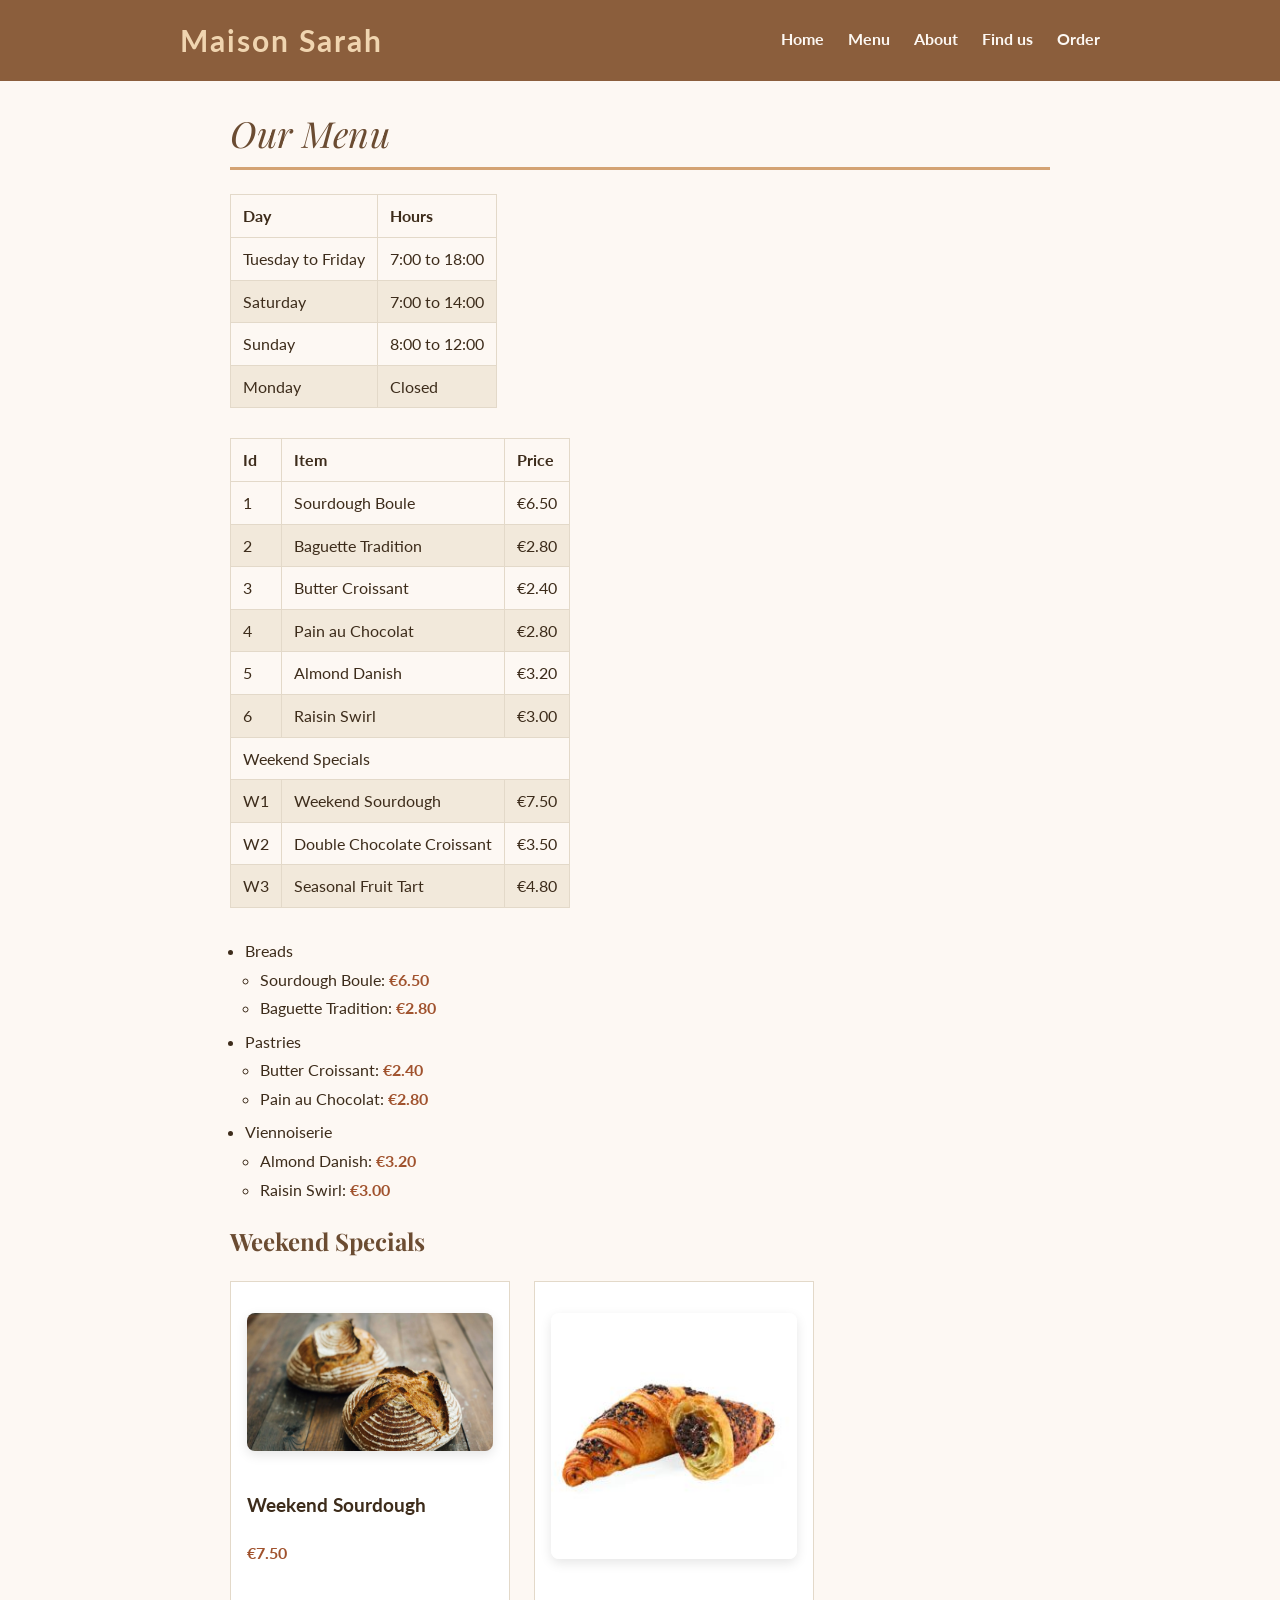
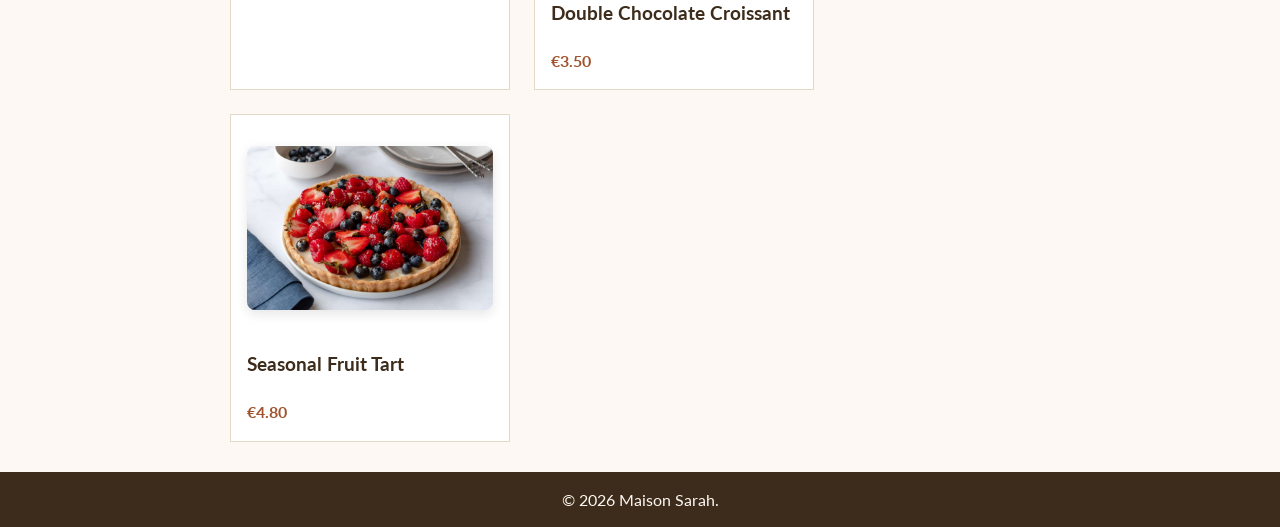
==== commit 05c86f21: "Merge pull request #6 from mega6382/exercise-07-tables-and-form Exercise 07 tables and form" ====
--- a/menu.html
+++ b/menu.html
@@ -30,6 +30,95 @@
     <main>
       <div class="container">
         <h1 class="tagline">Our Menu</h1>
+        <section id="openning-times">
+          <table>
+            <thead>
+              <tr>
+                <th>Day</th>
+                <th>Hours</th>
+              </tr>
+            </thead>
+            <tbody>
+              <tr>
+                <td>Tuesday to Friday</td>
+                <td>7:00 to 18:00</td>
+              </tr>
+              <tr>
+                <td>Saturday</td>
+                <td>7:00 to 14:00</td>
+              </tr>
+              <tr>
+                <td>Sunday</td>
+                <td>8:00 to 12:00</td>
+              </tr>
+              <tr>
+                <td>Monday</td>
+                <td>Closed</td>
+              </tr>
+            </tbody>
+          </table>
+        </section>
+        <section id="pricing">
+          <table>
+            <thead>
+              <tr>
+                <th>Id</th>
+                <th>Item</th>
+                <th>Price</th>
+              </tr>
+            </thead>
+            <tbody>
+              <tr>
+                <td>1</td>
+                <td>Sourdough Boule</td>
+                <td>€6.50</td>
+              </tr>
+              <tr>
+                <td>2</td>
+                <td>Baguette Tradition</td>
+                <td>€2.80</td>
+              </tr>
+              <tr>
+                <td>3</td>
+                <td>Butter Croissant</td>
+                <td>€2.40</td>
+              </tr>
+              <tr>
+                <td>4</td>
+                <td>Pain au Chocolat</td>
+                <td>€2.80</td>
+              </tr>
+              <tr>
+                <td>5</td>
+                <td>Almond Danish</td>
+                <td>€3.20</td>
+              </tr>
+              <tr>
+                <td>6</td>
+                <td>Raisin Swirl</td>
+                <td>€3.00</td>
+              </tr>
+              <tr>
+                <td colspan="3">Weekend Specials</td>
+              </tr>
+              <tr>
+                <td>W1</td>
+                <td>Weekend Sourdough</td>
+                <td>€7.50</td>
+              </tr>
+              <tr>
+                <td>W2</td>
+                <td>Double Chocolate Croissant</td>
+                <td>€3.50</td>
+              </tr>
+              <tr>
+                <td>W3</td>
+                <td>Seasonal Fruit Tart</td>
+                <td>€4.80</td>
+              </tr>
+            </tbody>
+          </table>
+        </section>
         <ul>
           <li>
             Breads
--- a/styles.css
+++ b/styles.css
@@ -180,3 +180,144 @@
 .card img {
   width: 100%;
 }
+
+table {
+  border-collapse: collapse;
+}
+
+th,
+td {
+  border: 1px solid #e3d9c9;
+  padding: 0.8rem 1.2rem;
+  text-align: left;
+}
+
+tbody tr:nth-child(even) {
+  background-color: #f2e9db;
+}
+
+.field {
+  padding: 0.8rem;
+  border: 1px solid #c9bda9;
+  width: 100%;
+  max-width: 40rem;
+  background: #fff;
+  border-radius: 4px;
+  box-sizing: border-box;
+}
+
+.field:focus {
+  outline: 3px solid #e9b872;
+  outline-offset: 1px;
+  border-color: #d4a35a;
+}
+
+.field:required {
+  border-left: 4px solid #8a5a2e;
+}
+
+label {
+  display: block;
+  font-weight: 700;
+  margin-bottom: 0.4rem;
+  font-family: "Lato", sans-serif;
+  font-size: 1.6rem;
+  color: #2d241a;
+}
+.choice {
+  display: flex;
+  align-items: center;
+  gap: 0.6rem;
+  margin-bottom: 0.6rem;
+  font-family: "Lato", sans-serif;
+  font-size: 1.6rem;
+}
+
+.choice label {
+  display: inline;
+  font-weight: 400;
+  margin-bottom: 0;
+  font-size: 1.6rem;
+  cursor: pointer;
+}
+
+.choice input[type="radio"],
+.choice input[type="checkbox"] {
+  width: 1.8rem;
+  height: 1.8rem;
+  accent-color: #8a5a2e;
+  flex-shrink: 0;
+  cursor: pointer;
+}
+
+.field-group {
+  margin-bottom: 2.4rem;
+}
+
+.field-group legend {
+  font-family: "Playfair Display", serif;
+  font-weight: 700;
+  font-size: 2rem;
+  color: #3a2c1e;
+  margin-bottom: 0.8rem;
+  padding: 0;
+}
+fieldset {
+  border: none;
+  padding: 0;
+  margin: 0 0 2.8rem 0;
+}
+.submit-wrap {
+  margin-top: 1.6rem;
+}
+
+.btn-submit {
+  background: #8a5a2e;
+  border: none;
+  padding: 1rem 3.2rem;
+  color: #fff;
+  border-radius: 40px;
+  border: 1px solid #6f4a27;
+}
+
+.btn-submit:hover {
+  background: #704a24;
+}
+
+.btn-submit:focus {
+  outline: 3px solid #e9b872;
+  outline-offset: 2px;
+}
+
+textarea.field {
+  resize: vertical;
+  min-height: 8rem;
+  font-family: "Lato", sans-serif;
+}
+
+select.field {
+  appearance: auto;
+  background: #fff;
+  font-family: "Lato", sans-serif;
+}
+
+.choice-group {
+  display: flex;
+  flex-direction: column;
+  gap: 0.2rem;
+  margin-top: 0.2rem;
+}
+
+.note-hint {
+  font-size: 1.4rem;
+  color: #5a4d3c;
+  margin-top: -0.2rem;
+  margin-bottom: 0.6rem;
+  font-family: "Lato", sans-serif;
+}
+
+.order-form-container {
+  max-width: 70rem;
+  margin: 0 auto;
+  padding: 1rem 0 2rem;
+}
